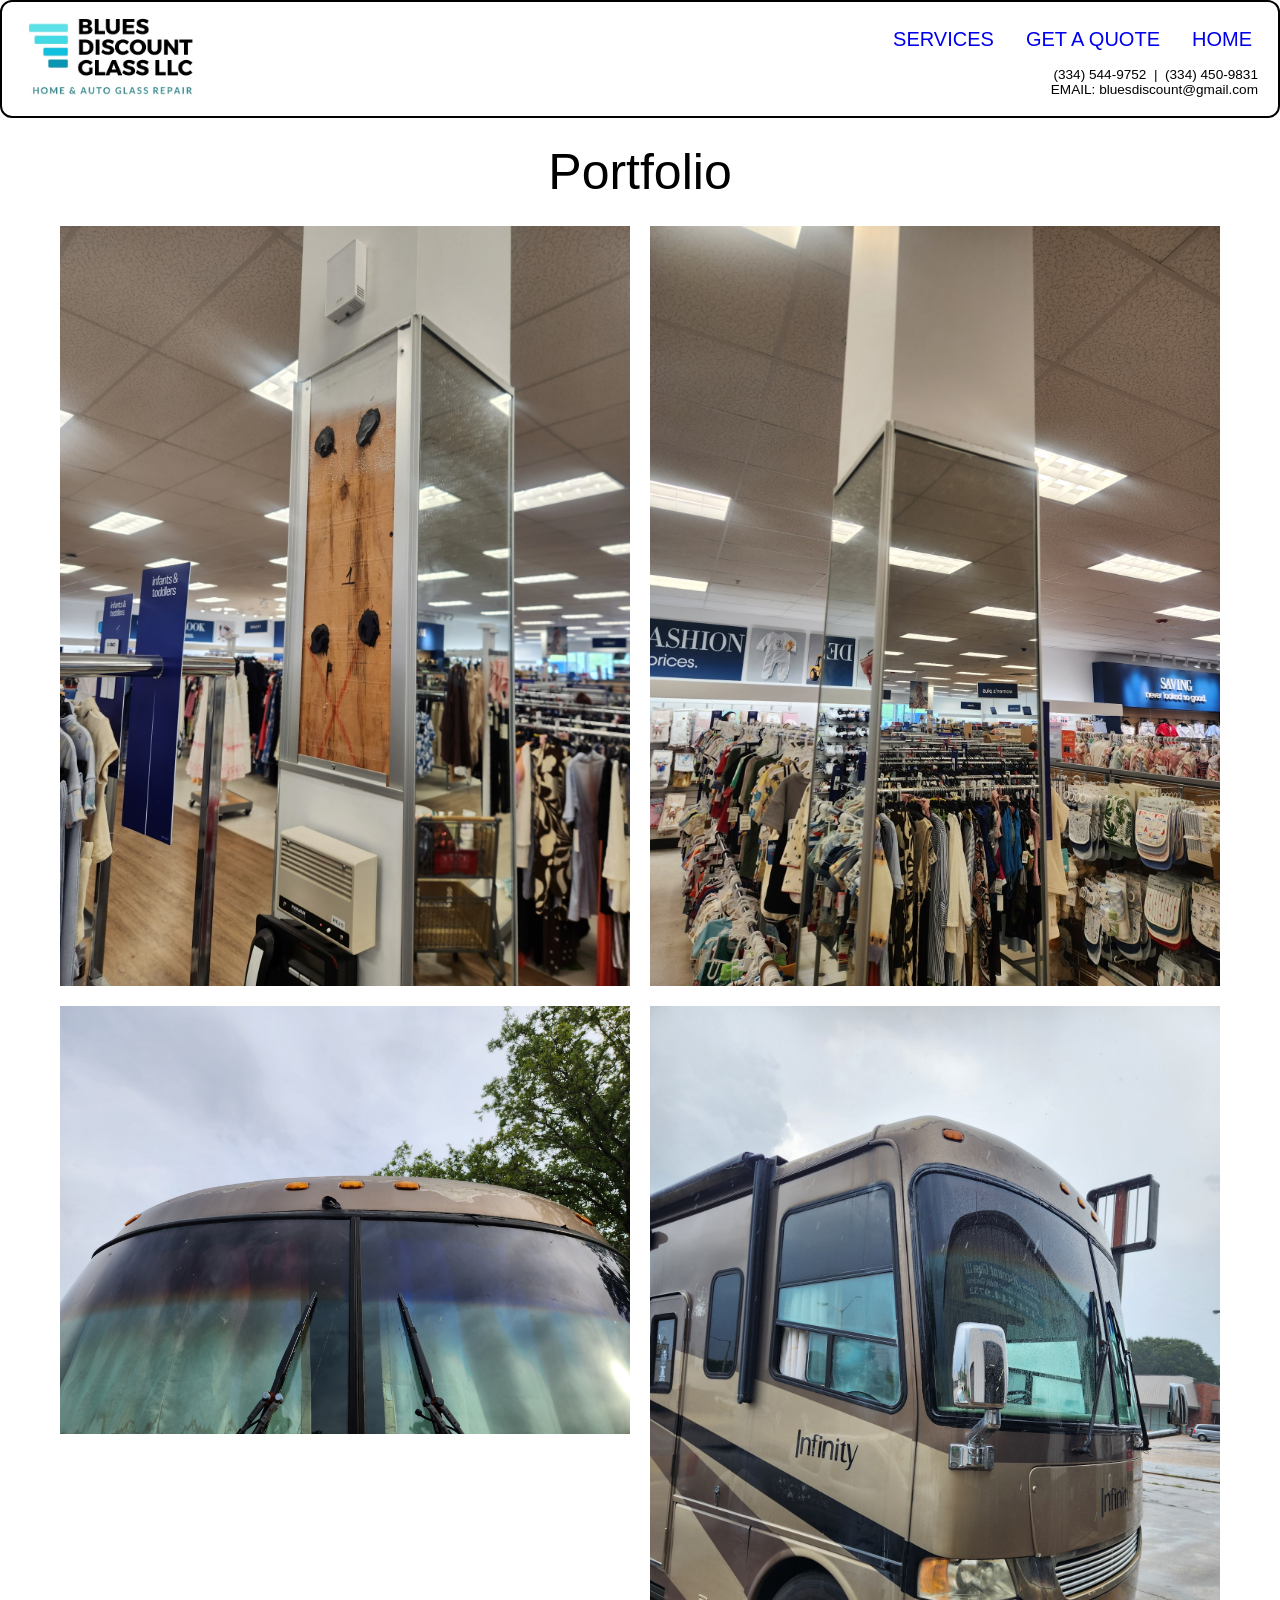
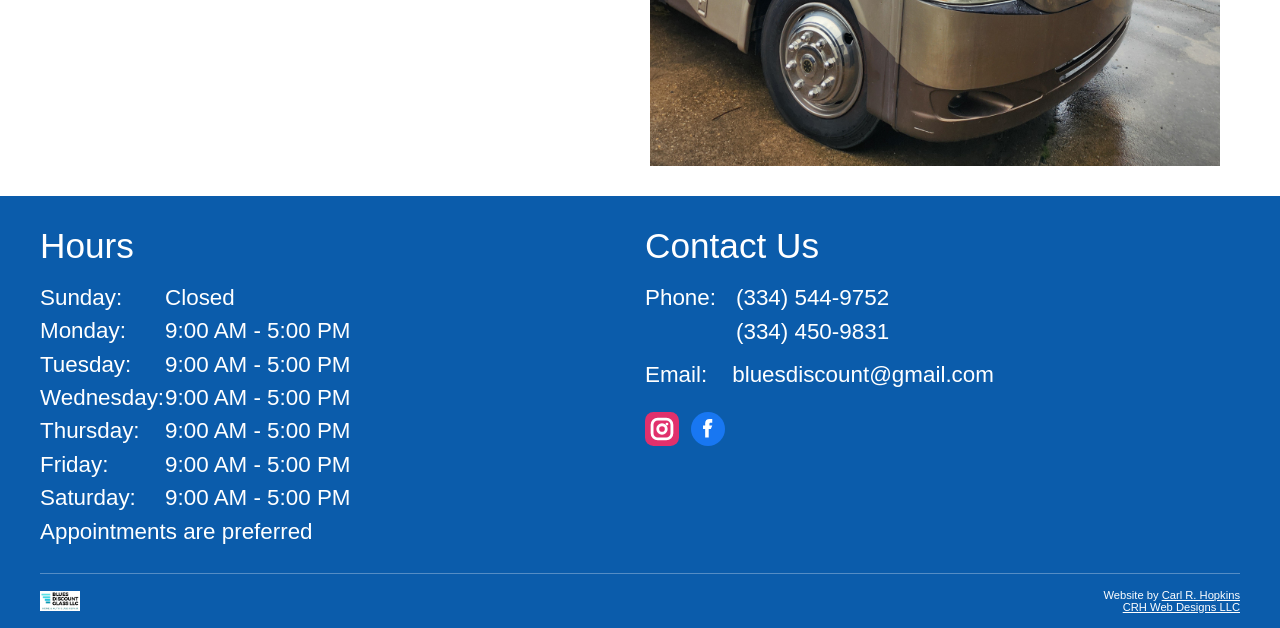
==== portfolio.html @ 55c29534 "Add files via upload" ====
<!DOCTYPE html>
<html lang="en">
<head>
    <meta charset="UTF-8">
    <meta name="viewport" content="width=device-width, initial-scale=1.0">
    <title>Portfolio</title>
    <link rel="stylesheet" href="bdc.css">

    <style>
        /* Inline styles can't do media queries, so the mobile breakpoint lives here */
        @media (max-width: 700px) {
            #headerDiv { justify-content: center !important; text-align: center !important; }
            #headerNav { justify-content: center !important; text-align: center !important; }
            #contactInfo { text-align: center !important; }
            #portfolioTitle { font-size: 2rem !important; }
            #portfolioGrid { grid-template-columns: 1fr !important; }
            #footerTop { flex-direction: column !important; }
            #footerBottom { flex-direction: column !important; text-align: center !important; }
            #footerCredit { text-align: center !important; width: 100% !important; }
        }
    </style>
</head>
<body style="
    background-color: white;
    margin: 0;
    min-height: 100vh;
    display: flex;
    flex-direction: column;
">

    <!-- Header -->
    <div id="headerDiv" style="
        box-sizing: border-box;
        display: flex;
        align-items: center;
        justify-content: space-between;
        flex-wrap: wrap;
        gap: 10px;
        border: 2px solid black;
        border-radius: 12px;
        padding: 10px 20px;">
        <a href="index.html">
            <img src="bluesLogo.jpg" alt="Blues Logo" style="height: 90px; width: auto; max-width: 100%; cursor: pointer;">
        </a>
        <nav id="headerNav" style="
            display: flex;
            flex-wrap: wrap;
            align-items: center;
            gap: 10px 20px;
            justify-content: flex-end;
            text-align: right;
            font-family: sans-serif;">
            <a href="services.html" style="font-size: 20px; padding: 6px; white-space: nowrap; text-decoration: none;">SERVICES</a>
            <a href="getAQuote.html" style="font-size: 20px; padding: 6px; white-space: nowrap; text-decoration: none;">GET A QUOTE</a>
            <a href="index.html" style="font-size: 20px; padding: 6px; white-space: nowrap; text-decoration: none;">  HOME</a>
            <span id="contactInfo" style="font-size: 0.85rem; width: 100%; text-align: right;">
                (334) 544-9752 &nbsp;|&nbsp; (334) 450-9831<br>
                EMAIL: bluesdiscount@gmail.com
            </span>
        </nav>
    </div>

    <label id="portfolioTitle" style="
        font-family: sans-serif;
        font-size: clamp(1.8rem, 5vw, 50px);
        text-align: center;
        display: block;
        margin: 25px auto;">
        Portfolio
    </label>

    <div id="portfolioGrid" style="
        display: grid;
        grid-template-columns: 1fr 1fr;
        gap: 20px;
        padding: 0 20px 30px;
        box-sizing: border-box;
        max-width: 1200px;
        margin: 0 auto;
        width: 100%;">
        <img style="width: 100%; height: auto; object-fit: cover; display: block;" src="storePicture1.jpg" alt="Store Picture 1">
        <img style="width: 100%; height: auto; object-fit: cover; display: block;" src="storePicture2.jpg" alt="Store Picture 2">
        <img style="width: 100%; height: auto; object-fit: cover; display: block;" src="rvPhoto1.jpg" alt="RV Photo 1">
        <img style="width: 100%; height: auto; object-fit: cover; display: block;" src="rvPhoto2.jpg" alt="RV Photo 2">
    </div>

    <!-- Sticky Footer -->
    <footer style="
        background-color: #0b5cab;
        color: #ffffff;
        padding: 30px 40px 15px 40px;
        font-family: Arial, sans-serif;
        box-sizing: border-box;
        margin-top: auto;
    ">
        <!-- Top Section: Hours & Contact Info -->
        <div id="footerTop" style="
            display: flex;
            justify-content: space-between;
            align-items: flex-start;
            gap: 40px;
            margin-bottom: 25px;
            flex-wrap: wrap;
        ">
            <!-- Hours Column -->
            <div style="flex: 1 1 250px; min-width: 250px;">
                <h2 style="
                    font-size: 2.2rem;
                    font-weight: normal;
                    margin: 0 0 15px 0;
                ">Hours</h2>

                <table style="
                    width: 100%;
                    color: #ffffff;
                    font-size: 1.4rem;
                    border-collapse: collapse;
                    line-height: 1.4;
                ">
                    <tr><td style="padding: 1px 0; width: 110px;">Sunday:</td><td>Closed</td></tr>
                    <tr><td style="padding: 1px 0;">Monday:</td><td>9:00 AM - 5:00 PM</td></tr>
                    <tr><td style="padding: 1px 0;">Tuesday:</td><td>9:00 AM - 5:00 PM</td></tr>
                    <tr><td style="padding: 1px 0;">Wednesday:</td><td>9:00 AM - 5:00 PM</td></tr>
                    <tr><td style="padding: 1px 0;">Thursday:</td><td>9:00 AM - 5:00 PM</td></tr>
                    <tr><td style="padding: 1px 0;">Friday:</td><td>9:00 AM - 5:00 PM</td></tr>
                    <tr><td style="padding: 1px 0;">Saturday:</td><td>9:00 AM - 5:00 PM</td></tr>
                    <tr><td colspan="2" style="padding: 1px 0; white-space: nowrap;">Appointments are preferred</td></tr>
                </table>
            </div>

            <!-- Contact Us Column -->
            <div style="flex: 1 1 280px; min-width: 280px;">
                <h2 style="
                    font-size: 2.2rem;
                    font-weight: normal;
                    margin: 0 0 15px 0;
                ">Contact Us</h2>

                <div style="
                    font-size: 1.4rem;
                    line-height: 1.5;
                    margin-bottom: 20px;
                ">
                    <div style="display: flex; gap: 20px;">
                        <span>Phone:</span>
                        <div>
                            (334) 544-9752<br>
                            (334) 450-9831
                        </div>
                    </div>
                    <div style="display: flex; gap: 25px; margin-top: 10px;">
                        <span>Email:</span>
                        <span>bluesdiscount@gmail.com</span>
                    </div>
                </div>

                <!-- Social Media Icons -->
                <div style="display: flex; gap: 12px; align-items: center;">
                    <!-- Instagram SVG -->
                    <a href="#" style="text-decoration: none;" aria-label="Instagram">
                        <svg width="34" height="34" viewBox="0 0 24 24" fill="none">
                            <rect width="24" height="24" rx="6" fill="#e1306c"/>
                            <rect x="5" y="5" width="14" height="14" rx="4" stroke="#ffffff" stroke-width="2"/>
                            <circle cx="12" cy="12" r="3" stroke="#ffffff" stroke-width="2"/>
                            <circle cx="15.5" cy="8.5" r="1" fill="#ffffff"/>
                        </svg>
                    </a>
                    <!-- Facebook SVG -->
                    <a href="#" style="text-decoration: none;" aria-label="Facebook">
                        <svg width="34" height="34" viewBox="0 0 24 24" fill="none">
                            <circle cx="12" cy="12" r="12" fill="#1877f2"/>
                            <path d="M14 12h-1.5v6h-2.5v-6H8.5V9.5h1.5V8c0-2 1.2-3 3-3h2v2.5h-1c-.8 0-1 .3-1 1v1h2L14 12z" fill="#ffffff"/>
                        </svg>
                    </a>
                </div>
            </div>
        </div>

        <!-- Bottom Copyright Bar -->
        <div id="footerBottom" style="
            box-sizing: border-box;
            display: flex;
            align-items: center;
            justify-content: space-between;
            flex-wrap: wrap;
            gap: 10px;
            border-top: 1px solid rgba(255, 255, 255, 0.3);
            padding-top: 15px;
        ">
            <img style="height: 20px;" src="bluesLogo.jpg" alt="Blues Logo">

            <div id="footerCredit" style="font-size: 0.7rem; color: #ffffff; text-align: right;">
                Website by <a href="https://www.linkedin.com/in/carl-hopkins-2a0bb7210" style="color: #ffffff; text-decoration: underline;">Carl R. Hopkins</a><br>
                <a href="https://www.instagram.com/crhwebdesignsllc?utm_source=qr" style="color: #ffffff; text-decoration: underline;">CRH Web Designs LLC</a>
            </div>
        </div>
    </footer>
</body>
</html>
---- bdc.css ----
body {
  background-color: white;
}

#headerDiv {
  text-align: center;
  padding: 5px;
  border-bottom: 1px solid #ccc;
  border-radius: 15px;
}

.location-section {
  display: flex;
  flex-direction: row;
  align-items: center;
  justify-content: space-between;
  background-color: #0b5cab; /* Blues brand blue */
  position: relative;
  bottom: 320px;
  gap: 30px;
  color: #ffffff;
}

.location-text {
  flex: 1;
  max-width: 40%;
}

.location-text h2 {
  font-size: 2rem;
  margin-bottom: 20px;
}

.location-text .address {
  font-size: 1.25rem;
  font-weight: bold;
  margin-bottom: 20px;
  line-height: 1.4;
}

.location-text .description {
  font-size: 1rem;
  line-height: 1.5;
}

.location-map {
  flex: 1;
  max-width: 55%;
}

.location-map iframe {
  width: 100%;
  border-radius: 4px; /* Matches rounded corners of embedded frame */
  box-shadow: 0 4px 8px rgba(0, 0, 0, 0.2);
}
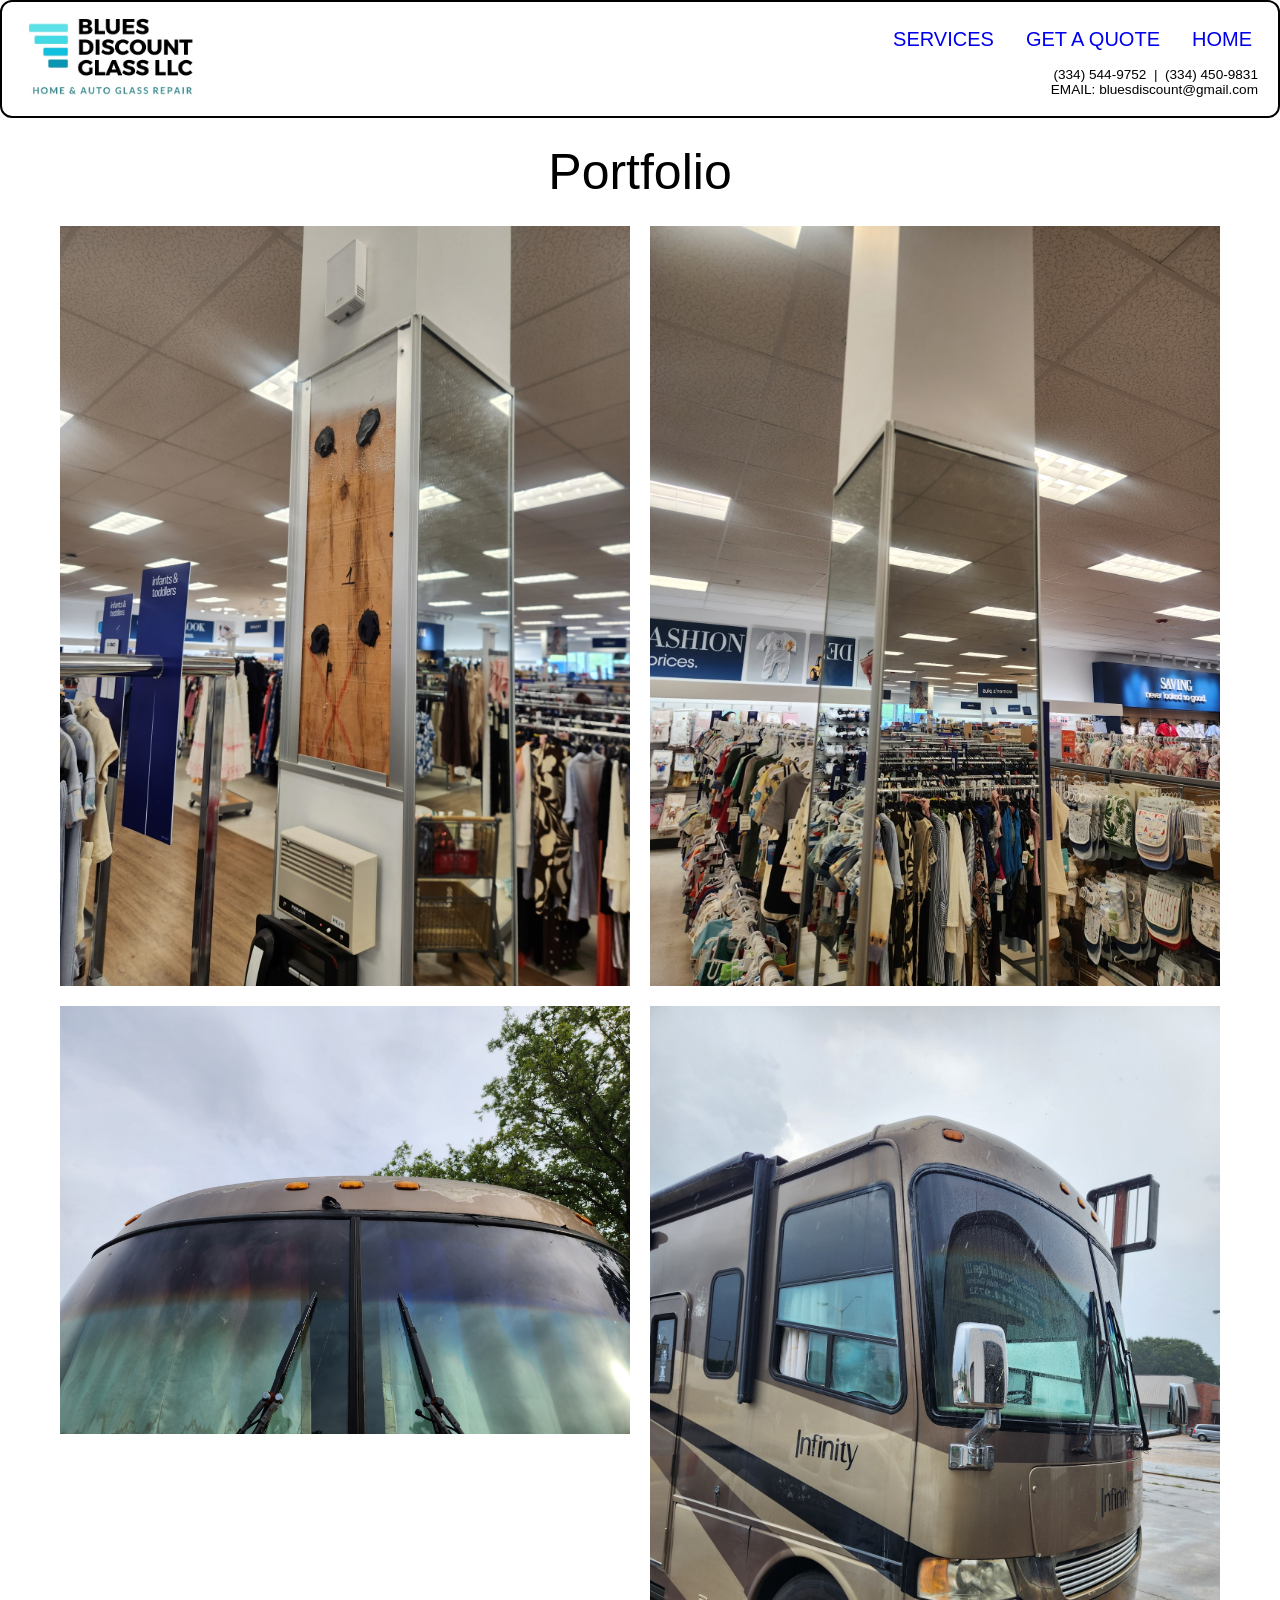
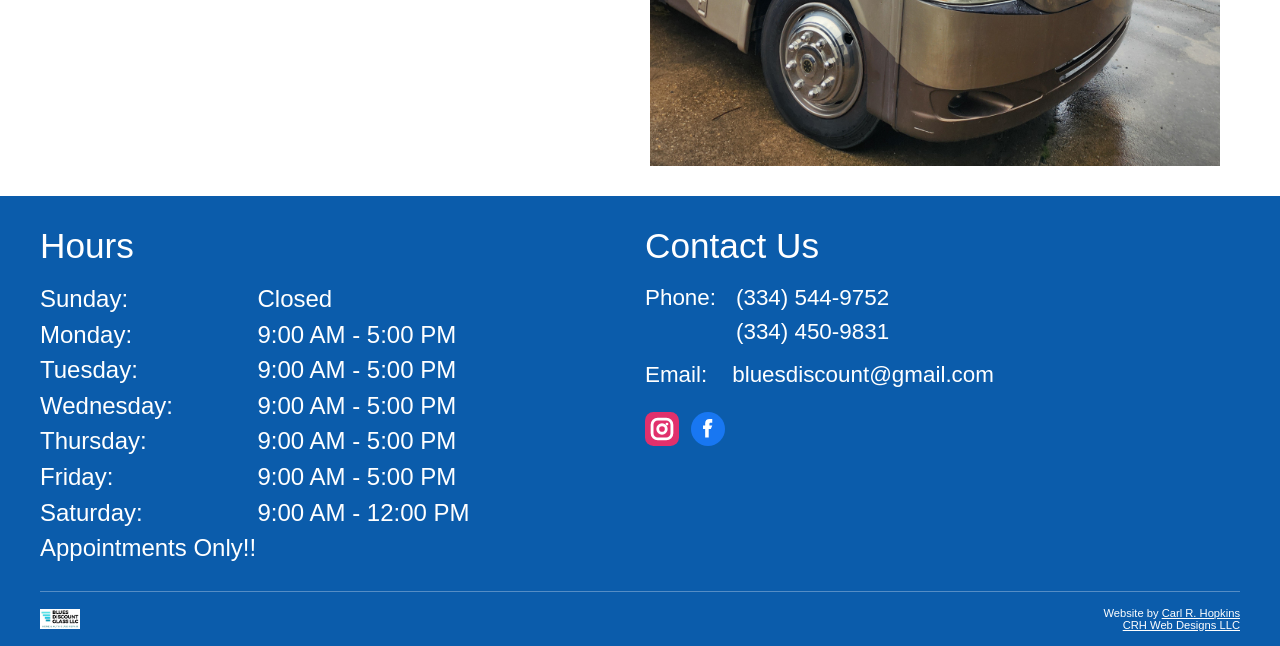
==== commit b4600bf2: "Update spacing hours of operation in portfolio.html" ====
--- a/portfolio.html
+++ b/portfolio.html
@@ -110,21 +110,15 @@
                     margin: 0 0 15px 0;
                 ">Hours</h2>
 
-                <table style="
-                    width: 100%;
-                    color: #ffffff;
-                    font-size: 1.4rem;
-                    border-collapse: collapse;
-                    line-height: 1.4;
-                ">
-                    <tr><td style="padding: 1px 0; width: 110px;">Sunday:</td><td>Closed</td></tr>
+                <table style="width: 100%; color: #ffffff; font-size: 1.5rem; border-collapse: collapse; line-height: 1.4;">
+                    <tr><td style="padding: 1px 0;">Sunday:</td><td>Closed</td></tr>
                     <tr><td style="padding: 1px 0;">Monday:</td><td>9:00 AM - 5:00 PM</td></tr>
                     <tr><td style="padding: 1px 0;">Tuesday:</td><td>9:00 AM - 5:00 PM</td></tr>
                     <tr><td style="padding: 1px 0;">Wednesday:</td><td>9:00 AM - 5:00 PM</td></tr>
                     <tr><td style="padding: 1px 0;">Thursday:</td><td>9:00 AM - 5:00 PM</td></tr>
                     <tr><td style="padding: 1px 0;">Friday:</td><td>9:00 AM - 5:00 PM</td></tr>
-                    <tr><td style="padding: 1px 0;">Saturday:</td><td>9:00 AM - 5:00 PM</td></tr>
-                    <tr><td colspan="2" style="padding: 1px 0; white-space: nowrap;">Appointments are preferred</td></tr>
+                    <tr><td style="padding: 1px 0;">Saturday:</td><td>9:00 AM - 12:00 PM</td></tr>
+                    <tr><td colspan="2" style="padding: 1px 0;">Appointments Only!!</td></tr>
                 </table>
             </div>
 
@@ -196,4 +190,4 @@
         </div>
     </footer>
 </body>
-</html>+</html>
